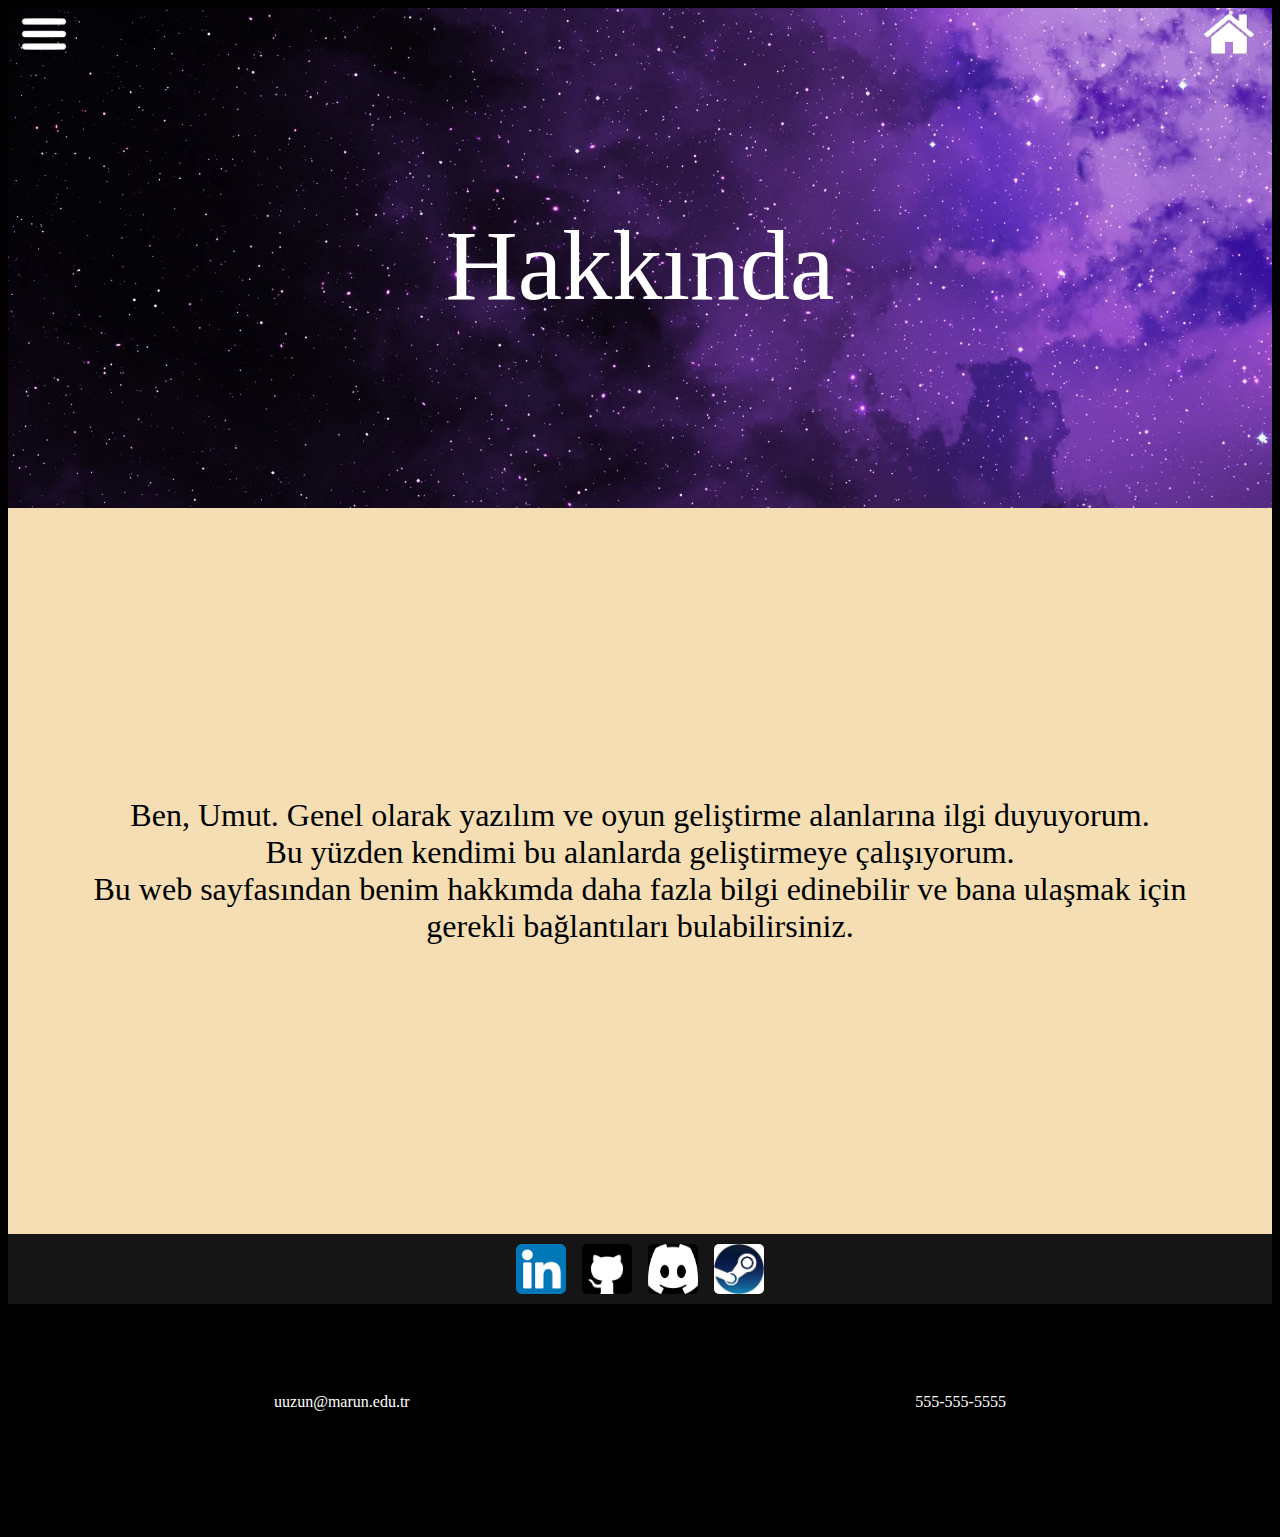
==== about.html @ 5af70024 "feat: added meta tag" ====
<html>
    <head>
        <script src="assets/scripts/script.js"></script>
        <link rel="stylesheet" href="assets/css/style.css">
        <meta name = "viewport" content="width=device-width", initial-scale="1">
    </head>
    <body>

        <header id="skills_id">
            <div id="mySidebar" class="sidebar">
                <a href="javascript:void(0)" class="closebtn" onclick="closeNav()">&times;</a>
                <a href="/about.html">Hakkında</a>
                <a href="/skills.html">Beceriler</a>
                <a href="/projects.html">Projeler</a>
              </div>
          
        <div class = "mainBar">
            <button class="openbtn" onclick="openNav()">
                <img border="0" alt="MENU" src="assets/images/menu.png" width="50" height="50">
            </button>  
            <a href="/index.html" id="home">
                <img border="0" alt="HOME" src="assets/images/home.png" width="50" height="50">
            </a>
        </div>    
            <div class="centered" style="font-size: 100px;">Hakkında</div>    
        </header>
        
        <section>
           <div class="index"> Ben, Umut. Genel olarak yazılım ve oyun geliştirme alanlarına ilgi duyuyorum. <br> Bu yüzden kendimi bu alanlarda geliştirmeye çalışıyorum.<br>
                Bu web sayfasından benim hakkımda daha fazla bilgi edinebilir ve bana ulaşmak için gerekli bağlantıları bulabilirsiniz.</div>
        </section>

        <footer>
            <div class="social">
                <a href="https://www.linkedin.com/in/umut-enes-uzun-592963269/" target="_blank">
                    <img border="0" alt="MENU" src="assets/images/linkedin.png" width="50" height="50">
                </a>

                <a href="https://github.com/TheCrks/" target="_blank">
                    <img border="0" alt="MENU" src="assets/images/github.png" width="50" height="50">
                </a>
                
                <a href="https://discord.com/users/744295801098076221" target="_blank">
                    <img border="0" alt="MENU" src="assets/images/discord.png" width="50" height="50">
                </a>

                <a href="https://steamcommunity.com/profiles/76561198869839782" target="_blank">
                    <img border="0" alt="MENU" src="assets/images/steam.jpeg" width="50" height="50">
                </a>
        </div>
        <div class="contacts">
                <span id="pad">uuzun@marun.edu.tr</span>
                <span>555-555-5555</span>
        </div>
        </footer>
    </body>

</html>
---- assets/css/style.css ----
body{
    background-color: black;
    color: white;
}
/*Update*/
header{
    position: relative;
    height: 500px;
    background-image: url(../images/background.webp);
    background-repeat: no-repeat;
    background-size: cover;
}
img {
    border-radius: 5px;
}
.centered {
    position: absolute;
    top: 40%;
    width: 100%;
    text-align: center;
  }

section{
    padding: 5%;
    display: flex;
    flex-wrap: wrap;
    flex-direction: row;
    font-size: xx-large;
    color: black;
    text-align: center;
    align-items: center;
    height: 600px;
    background-color: wheat;
}

#projects_section{
    display: flex;
    height: fit-content;
    padding-top: 5%;
    padding-bottom: 5%;
    padding-left: 5%;
    align-items: left;
    text-align: left;
}


footer{
    height: 50px;
    margin-bottom: 20%;
}

.mainBar{
    z-index: 1;
    position: fixed;
    display: flex;
    justify-content: space-between;
    align-items: center;
    right: 1vw;
    left: 1vw;
    width: 97vw;
}

.sidebar {
    z-index: 2;
    height: 100%;
    width: 0;
    position: fixed;
    top: 0;
    left: 0;
    background-color: #111;
    overflow-x: hidden;
    padding-top: 60px;
    transition: 0.5s; 
  }


  .sidebar a {
    padding: 8px 8px 8px 32px;
    text-decoration: none;
    font-size: 25px;
    color: #818181;
    display: block;
    transition: 0.3s;
  }

  .sidebar .closebtn {
    z-index: 2;
    position: absolute;
    top: 0;
    right: 25px;
    font-size: 36px;
    margin-left: 50px;
  }

  .openbtn {
    background: none;
    cursor: pointer;
    border: none;
  }

  #skillList{
    width: 0;
    height: 0;
    overflow-x: hidden;
    overflow-y: hidden;
  }

  #skillSearch{
    display: flex;
    margin-left: 45%;
    flex-direction: column;
  }

  #ti{
    font-size: medium;
  }

  #skillSearch div{
    margin-bottom: 15px;
  }

  #main {
    transition: margin-left .5s; /* If you want a transition effect */
    padding: 20px;
  }
  

  @media screen and (max-height: 450px) {
    .sidebar {padding-top: 15px;}
    .sidebar a {font-size: 18px;}
  }

.social{
    display: flex;
    padding-top: 10px;
    padding-bottom: 10px;
    align-items: center;
    background-color: rgb(21, 21, 21);
    justify-content: center;
}
.projects{
    flex-wrap: wrap;
    flex-direction: row;
    display: flex;
    margin-top: 50px;
    margin-left: 10px;
    margin-right: 70px;
    height: 300px;
    width: 500px;
    border: 3px solid chocolate;
    border-radius: 5px;
}

.projects div{
    font-size: medium;
    text-align: left;
    align-items: center;
    justify-content: center;
    display: flex;
    border: 3px solid chocolate;
    flex-grow: 1;
    border-radius: 5px;
    width: 40%;
    height: 70%;
    margin-left: 20px;
    margin-right: 20px;
    margin-top: 1%;
    margin-bottom: 5%;
}

.projects #left{
    margin-right: 0px;
    text-align: center;
    flex-grow: 0;
    width: 40%;
}

.projects .div_header{
    font-size: xx-large;
    flex-grow: 0;
    flex-shrink: 0;
    width: 454px;
    height: 10%;
    margin-bottom: 5%;
}

.projects .break{
    border: none;
    flex-basis: 100%;
    height: 0;
    margin: 0%;
  }

.space{
    width: 10%;
    display: flex;
    flex-grow: 1;
  }
.social a{
    padding-left: 8px;
    padding-right: 8px;
}
.contacts{
    display: flex;
    align-items: center;
    justify-content: center;
    padding-top: 7%;
}
a{
    text-decoration: none;
}
.contacts span#pad{
    padding-right: 40%;
}
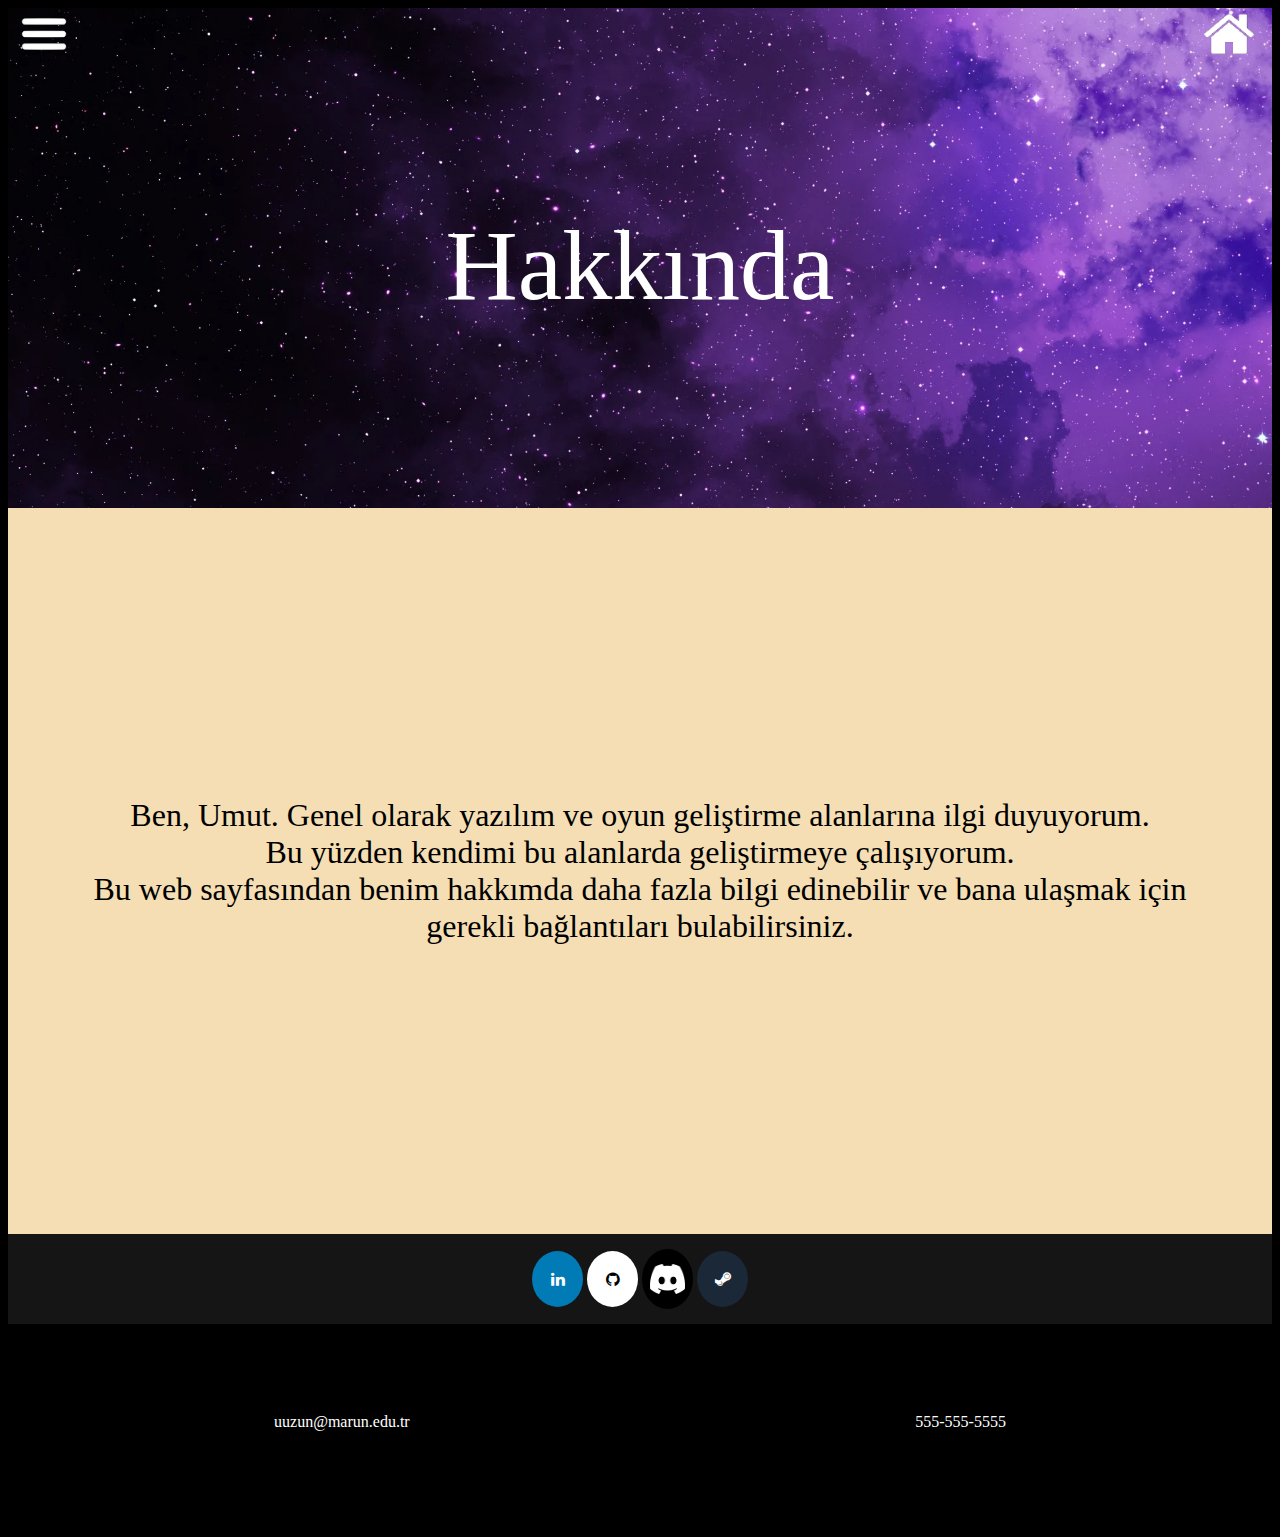
==== commit 54afd212: "feat: update social links" ====
--- a/about.html
+++ b/about.html
@@ -2,6 +2,7 @@
     <head>
         <script src="assets/scripts/script.js"></script>
         <link rel="stylesheet" href="assets/css/style.css">
+        <link rel="stylesheet" href="https://cdnjs.cloudflare.com/ajax/libs/font-awesome/4.7.0/css/font-awesome.min.css">
         <meta name = "viewport" content="width=device-width", initial-scale="1">
     </head>
     <body>
@@ -32,21 +33,15 @@
 
         <footer>
             <div class="social">
-                <a href="https://www.linkedin.com/in/umut-enes-uzun-592963269/" target="_blank">
-                    <img border="0" alt="MENU" src="assets/images/linkedin.png" width="50" height="50">
-                </a>
+                <a href="https://www.linkedin.com/in/umut-enes-uzun-592963269/" target="_blank" class="fa fa-linkedin"></a>
 
-                <a href="https://github.com/TheCrks/" target="_blank">
-                    <img border="0" alt="MENU" src="assets/images/github.png" width="50" height="50">
-                </a>
-                
-                <a href="https://discord.com/users/744295801098076221" target="_blank">
-                    <img border="0" alt="MENU" src="assets/images/discord.png" width="50" height="50">
-                </a>
+                    <a href="https://github.com/TheCrks/" target="_blank" class="fa fa-github"></a>
+                    
+                    <a href="https://discord.com/users/744295801098076221" target="_blank" class="fa fa-discord">
+                        <img border="0" alt="MENU" src="assets/images/discord.png" width="35" height="30">
+                    </a>
 
-                <a href="https://steamcommunity.com/profiles/76561198869839782" target="_blank">
-                    <img border="0" alt="MENU" src="assets/images/steam.jpeg" width="50" height="50">
-                </a>
+                    <a href="https://steamcommunity.com/profiles/76561198869839782" target="_blank" class="fa fa-steam"></a>
         </div>
         <div class="contacts">
                 <span id="pad">uuzun@marun.edu.tr</span>
--- a/assets/css/style.css
+++ b/assets/css/style.css
@@ -138,6 +138,42 @@
     background-color: rgb(21, 21, 21);
     justify-content: center;
 }
+.fa {
+  padding: 20px;
+  font-size: 50px;
+  width: 35px;
+  text-align: center;
+  text-decoration: none;
+  margin: 5px 2px;
+  border-radius: 50%;
+}
+
+.fa-linkedin {
+  background: #007bb5;
+  color: white;
+}
+
+.fa-github {
+  background: white;
+  color: black;
+}
+
+.fa-steam {
+  background: #1b2838;
+  color: white;
+}
+
+.fa-discord {
+  padding-top: 15px;
+  padding-bottom: 15px;
+  background: #000000;
+  color: white;
+}
+
+.fa:hover {
+  opacity: 0.5;
+}
+
 .projects{
     flex-wrap: wrap;
     flex-direction: row;
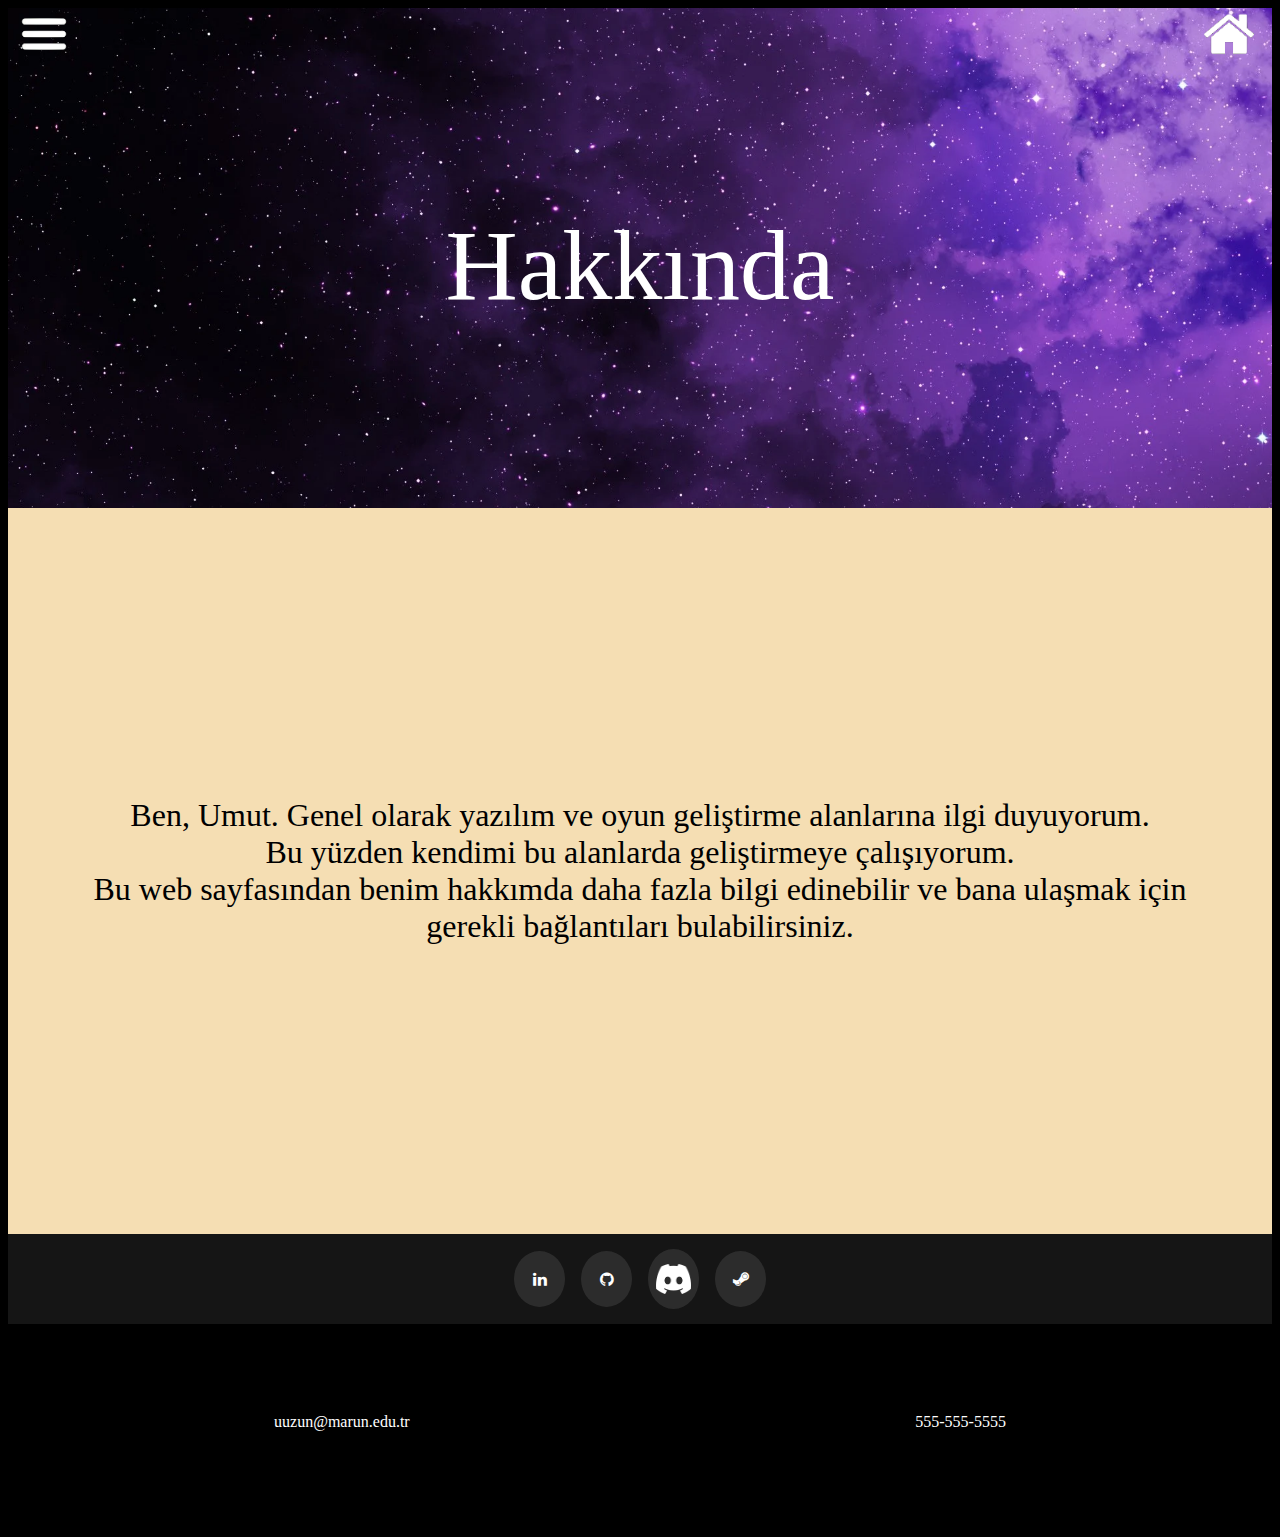
==== commit fcf6ed91: "feat: added icon effects" ====
--- a/about.html
+++ b/about.html
@@ -32,16 +32,16 @@
         </section>
 
         <footer>
-            <div class="social">
+            <div class="social hi-icon-wrap hi-icon-effect-1 hi-icon-effect-1a">
                 <a href="https://www.linkedin.com/in/umut-enes-uzun-592963269/" target="_blank" class="fa fa-linkedin"></a>
 
-                    <a href="https://github.com/TheCrks/" target="_blank" class="fa fa-github"></a>
-                    
-                    <a href="https://discord.com/users/744295801098076221" target="_blank" class="fa fa-discord">
-                        <img border="0" alt="MENU" src="assets/images/discord.png" width="35" height="30">
-                    </a>
+                <a href="https://github.com/TheCrks/" target="_blank" class="fa fa-github"></a>
+                
+                <a href="https://discord.com/users/744295801098076221" target="_blank" class="fa fa-discord">
+                    <img border="0" alt="MENU" src="assets/images/discord.png" width="35" height="30">
+                </a>
 
-                    <a href="https://steamcommunity.com/profiles/76561198869839782" target="_blank" class="fa fa-steam"></a>
+                <a href="https://steamcommunity.com/profiles/76561198869839782" target="_blank" class="fa fa-steam"></a>
         </div>
         <div class="contacts">
                 <span id="pad">uuzun@marun.edu.tr</span>
--- a/assets/css/style.css
+++ b/assets/css/style.css
@@ -138,7 +138,18 @@
     background-color: rgb(21, 21, 21);
     justify-content: center;
 }
+
+.social a{
+  margin-right: 8px;
+  margin-left: 8px;
+  padding-left: 8px;
+  padding-right: 8px;
+}
+
 .fa {
+  position: relative;
+	z-index: 1;
+	color: #fff;
   padding: 20px;
   font-size: 50px;
   width: 35px;
@@ -148,7 +159,70 @@
   border-radius: 50%;
 }
 
-.fa-linkedin {
+.fa:after {
+	pointer-events: none;
+	position: absolute;
+	width: 100%;
+	height: 100%;
+	border-radius: 50%;
+	content: '';
+	-webkit-box-sizing: content-box; 
+	-moz-box-sizing: content-box; 
+	box-sizing: content-box;
+}
+
+.fa:before {
+	speak: none;
+	font-style: normal;
+	font-weight: normal;
+	font-variant: normal;
+	text-transform: none;
+	display: block;
+	-webkit-font-smoothing: antialiased;
+}
+
+/* Effect 1 */
+.hi-icon-effect-1 .fa {
+	background: rgba(255,255,255,0.1);
+	-webkit-transition: background 0.2s, color 0.2s;
+	-moz-transition: background 0.2s, color 0.2s;
+	transition: background 0.2s, color 0.2s;
+}
+
+.hi-icon-effect-1 .fa:after {
+	top: -7px;
+	left: -7px;
+	padding: 7px;
+	box-shadow: 0 0 0 4px #fff;
+	-webkit-transition: -webkit-transform 0.2s, opacity 0.2s;
+	-webkit-transform: scale(.8);
+	-moz-transition: -moz-transform 0.2s, opacity 0.2s;
+	-moz-transform: scale(.8);
+	-ms-transform: scale(.8);
+	transition: transform 0.2s, opacity 0.2s;
+	transform: scale(.8);
+	opacity: 0;
+}
+
+/* Effect 1a */
+.hi-icon-effect-1a .fa:hover {
+	background: rgba(255,255,255,1);
+	color: #979797;
+}
+
+.hi-icon-effect-1a .fa:hover:after {
+	-webkit-transform: scale(1);
+	-moz-transform: scale(1);
+	-ms-transform: scale(1);
+	transform: scale(1);
+	opacity: 1;
+}
+.fa-discord {
+  padding-top: 15px;
+  padding-bottom: 15px;
+}
+command{
+/*.fa-linkedin {
   background: #007bb5;
   color: white;
 }
@@ -170,9 +244,9 @@
   color: white;
 }
 
-.fa:hover {
+ .fa:hover {
   opacity: 0.5;
-}
+} */}
 
 .projects{
     flex-wrap: wrap;
@@ -232,10 +306,7 @@
     display: flex;
     flex-grow: 1;
   }
-.social a{
-    padding-left: 8px;
-    padding-right: 8px;
-}
+
 .contacts{
     display: flex;
     align-items: center;
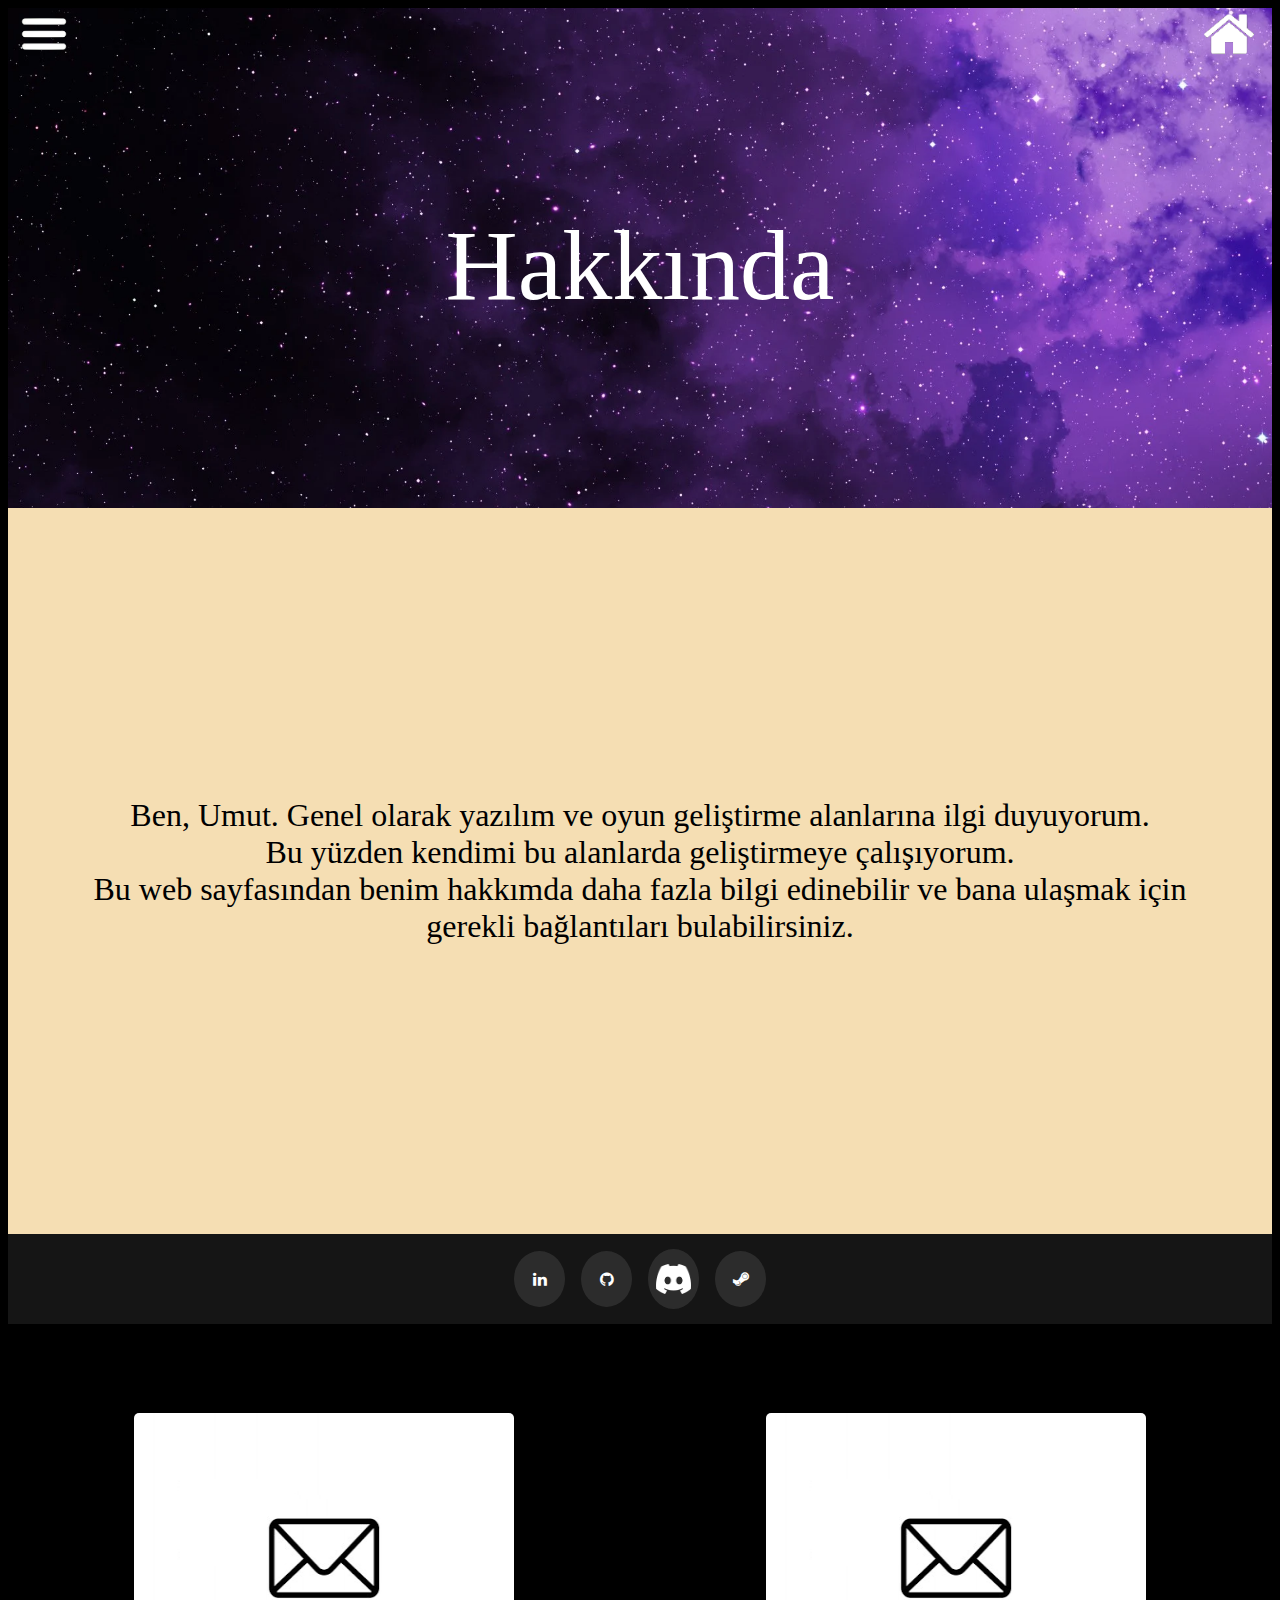
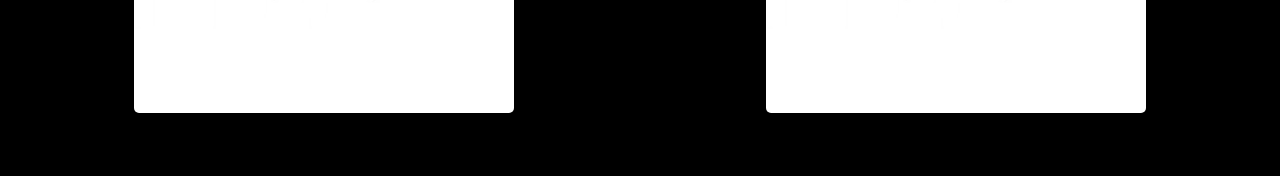
==== commit e5c313a8: "feat: added caption hover for contacts" ====
--- a/about.html
+++ b/about.html
@@ -1,6 +1,7 @@
 <html>
     <head>
         <script src="assets/scripts/script.js"></script>
+        <script src="assets/scripts/deneme.js"></script>
         <link rel="stylesheet" href="assets/css/style.css">
         <link rel="stylesheet" href="https://cdnjs.cloudflare.com/ajax/libs/font-awesome/4.7.0/css/font-awesome.min.css">
         <meta name = "viewport" content="width=device-width", initial-scale="1">
@@ -44,8 +45,24 @@
                 <a href="https://steamcommunity.com/profiles/76561198869839782" target="_blank" class="fa fa-steam"></a>
         </div>
         <div class="contacts">
-                <span id="pad">uuzun@marun.edu.tr</span>
-                <span>555-555-5555</span>
+            <span class="pad cs-style-4">
+                <figure>
+                    <div><img src="assets/images/mail.png" alt="mail" width="400" height="300"></div>
+                    <figcaption>
+                        <h3>Öğrenci Mail</h3>
+                        <span>uuzun@marun.edu.tr</span>
+                    </figcaption>
+                </figure>
+        </span>
+        <span class="pad cs-style-4">
+            <figure>
+                <div><img src="assets/images/mail.png" alt="mail" width="400" height="300"></div>
+                <figcaption>
+                    <h3>Kişisel Mail</h3>
+                    <span>anadoluyuz_46@hotmail.com</span>
+                </figcaption>
+            </figure>
+    </span>
         </div>
         </footer>
     </body>
--- a/assets/css/style.css
+++ b/assets/css/style.css
@@ -120,7 +120,7 @@
   }
 
   #main {
-    transition: margin-left .5s; /* If you want a transition effect */
+    transition: margin-left .5s;
     padding: 20px;
   }
   
@@ -248,6 +248,95 @@
   opacity: 0.5;
 } */}
 
+.pad figure {
+	margin: 0;
+	position: relative;
+}
+
+.pad figure img {
+	max-width: 100%;
+	display: block;
+	position: relative;
+}
+
+.pad figcaption {
+	position: absolute;
+	top: 0;
+	left: 0;
+	padding-right: 10px;
+  padding-left: 10px;
+	background: #2c3f52;
+	color: #ed4e6e;
+}
+
+.pad figcaption h3 {
+	margin-bottom: 5px;
+	padding: 0;
+	color: #fff;
+}
+
+
+.cs-style-4 figure {
+	-webkit-transform-style: preserve-3d;
+	-moz-transform-style: preserve-3d;
+	transform-style: preserve-3d;
+}
+
+.cs-style-4 figure > div {
+	overflow: hidden;
+}
+
+.cs-style-4 figure img {
+	-webkit-transition: -webkit-transform 0.4s;
+	-moz-transition: -moz-transform 0.4s;
+	transition: transform 0.4s;
+}
+
+.no-touch .cs-style-4 figure:hover img,
+.cs-style-4 figure.cs-hover img {
+	-webkit-transform: translateX(25%);
+	-moz-transform: translateX(25%);
+	-ms-transform: translateX(25%);
+	transform: translateX(25%);
+}
+
+.cs-style-4 figcaption {
+	height: 100%;
+	width: 50%;
+	opacity: 0;
+	-webkit-backface-visibility: hidden;
+	-moz-backface-visibility: hidden;
+	backface-visibility: hidden;
+	-webkit-transform-origin: 0 0;
+	-moz-transform-origin: 0 0;
+	transform-origin: 0 0;
+	-webkit-transform: rotateY(-90deg);
+	-moz-transform: rotateY(-90deg);
+	transform: rotateY(-90deg);
+	-webkit-transition: -webkit-transform 0.4s, opacity 0.1s 0.3s;
+	-moz-transition: -moz-transform 0.4s, opacity 0.1s 0.3s;
+	transition: transform 0.4s, opacity 0.1s 0.3s;
+}
+
+.no-touch .cs-style-4 figure:hover figcaption,
+.cs-style-4 figure.cs-hover figcaption {
+	opacity: 1;
+	-webkit-transform: rotateY(0deg);
+	-moz-transform: rotateY(0deg);
+	transform: rotateY(0deg);
+	-webkit-transition: -webkit-transform 0.4s, opacity 0.1s;
+	-moz-transition: -moz-transform 0.4s, opacity 0.1s;
+	transition: transform 0.4s, opacity 0.1s;
+}
+
+.cs-style-4 figcaption a {
+	position: absolute;
+	bottom: 20px;
+	right: 20px;
+}
+
+
+
 .projects{
     flex-wrap: wrap;
     flex-direction: row;
@@ -316,7 +405,9 @@
 a{
     text-decoration: none;
 }
-.contacts span#pad{
-    padding-right: 40%;
-}
-
+.contacts span.pad{
+    padding-right: 10%;
+    padding-left: 10%;
+    padding-bottom: 5%;
+}
+
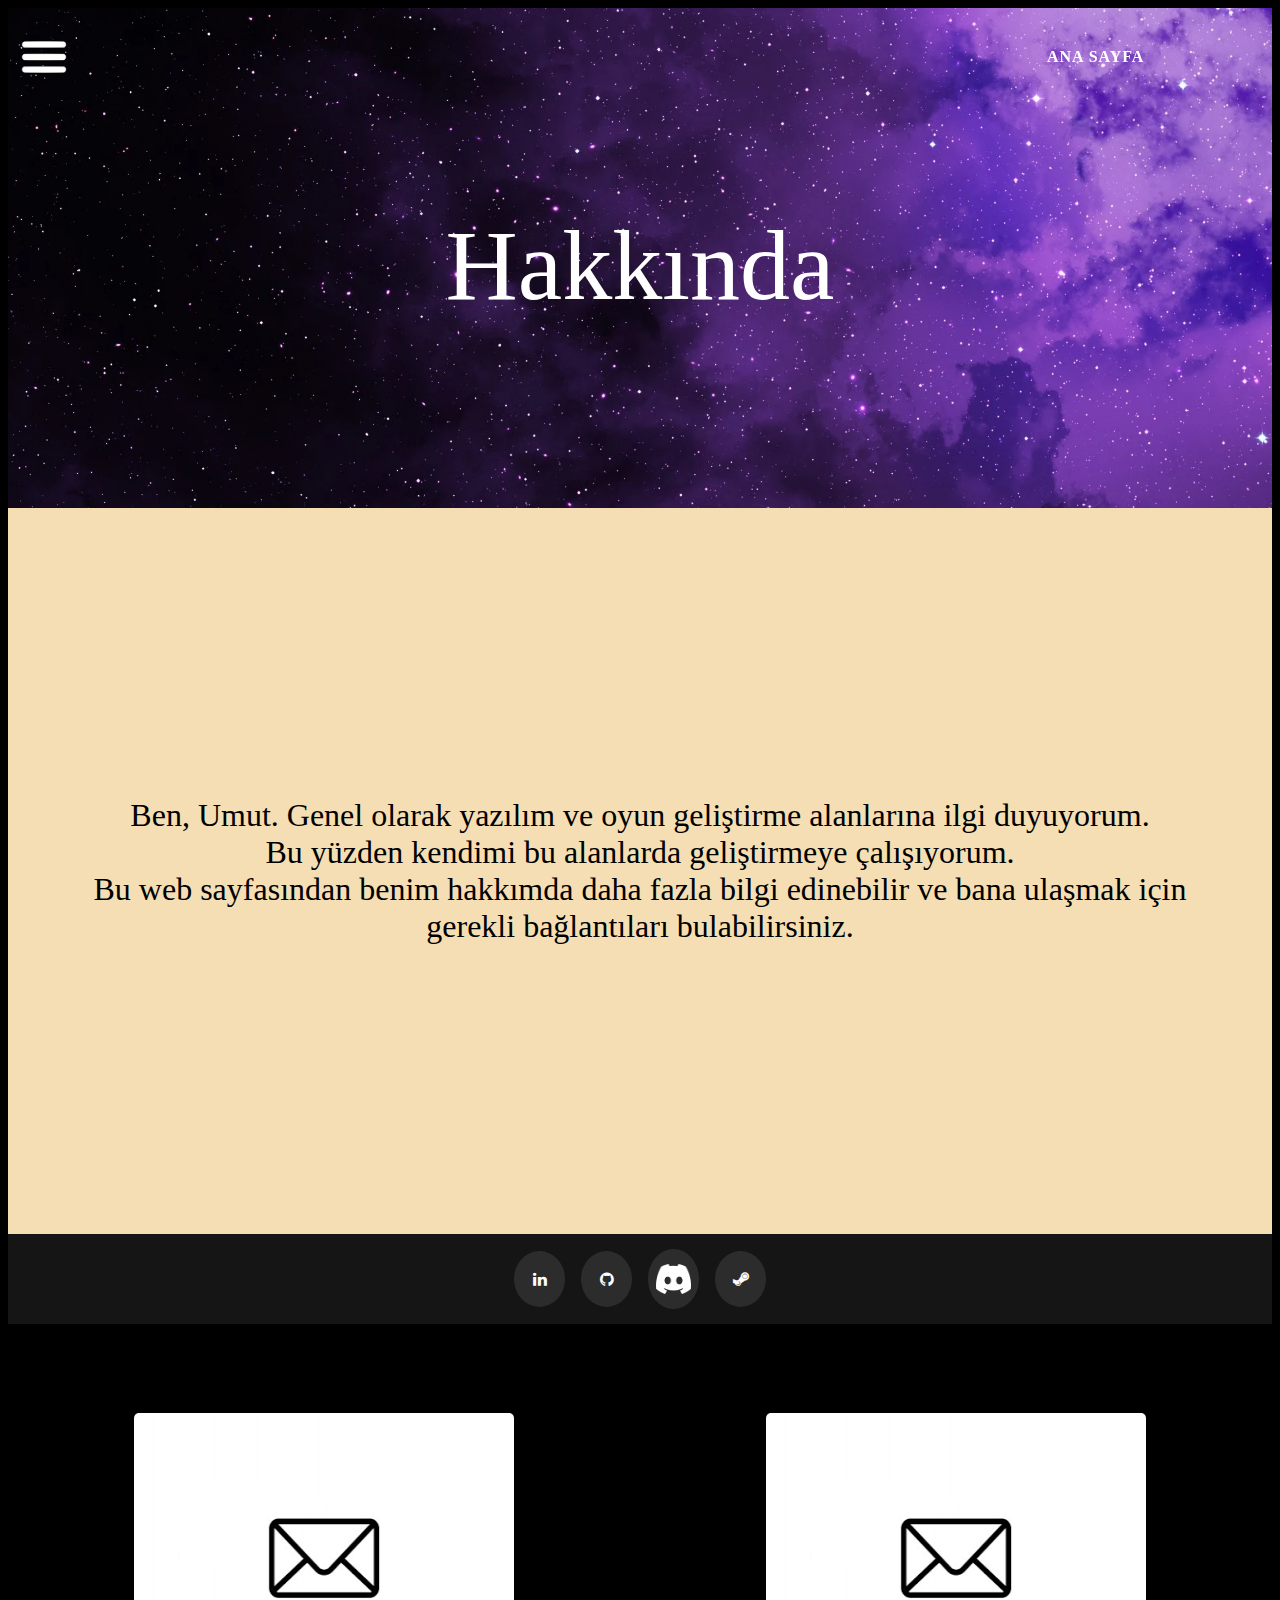
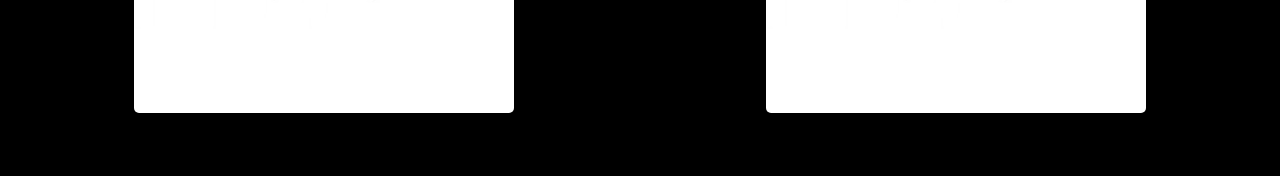
==== commit 368af894: "feat : button animation" ====
--- a/about.html
+++ b/about.html
@@ -21,7 +21,8 @@
                 <img border="0" alt="MENU" src="assets/images/menu.png" width="50" height="50">
             </button>  
             <a href="/index.html" id="home">
-                <img border="0" alt="HOME" src="assets/images/home.png" width="50" height="50">
+                <button class="btn btn-1 btn-1e">Ana Sayfa</button>
+                       <!-- <img border="0" alt="HOME" src="assets/images/home.png" width="50" height="50"> -->
             </a>
         </div>    
             <div class="centered" style="font-size: 100px;">Hakkında</div>    
--- a/assets/css/style.css
+++ b/assets/css/style.css
@@ -411,3 +411,70 @@
     padding-bottom: 5%;
 }
 
+
+.btn {
+	border: none;
+	font-family: inherit;
+	font-size: inherit;
+	color: inherit;
+	background: none;
+	cursor: pointer;
+	padding: 25px 80px;
+	display: inline-block;
+	margin: 15px 30px;
+	text-transform: uppercase;
+	letter-spacing: 1px;
+	font-weight: 700;
+	outline: none;
+	position: relative;
+	-webkit-transition: all 0.3s;
+	-moz-transition: all 0.3s;
+	transition: all 0.3s;
+}
+
+.btn-1e{
+  color: #ffffff;
+}
+
+.btn:after {
+	content: '';
+	position: absolute;
+	z-index: -1;
+	-webkit-transition: all 0.3s;
+	-moz-transition: all 0.3s;
+	transition: all 0.3s;
+}
+
+.btn-1e {
+	overflow: hidden;
+}
+
+.btn-1e:after {
+	width: 100%;
+	height: 0;
+	top: 50%;
+	left: 50%;
+	background: #000000;
+	opacity: 0;
+	-webkit-transform: translateX(-50%) translateY(-50%) rotate(45deg);
+	-moz-transform: translateX(-50%) translateY(-50%) rotate(45deg);
+	-ms-transform: translateX(-50%) translateY(-50%) rotate(45deg);
+	transform: translateX(-50%) translateY(-50%) rotate(45deg);
+}
+
+.btn-1e:hover,
+.btn-1e:active {
+	color: #ffffff;
+}
+
+.btn-1e:hover:after {
+	height: 260%;
+	opacity: 1;
+}
+
+.btn-1e:active:after {
+	height: 400%;
+	opacity: 1;
+}
+
+
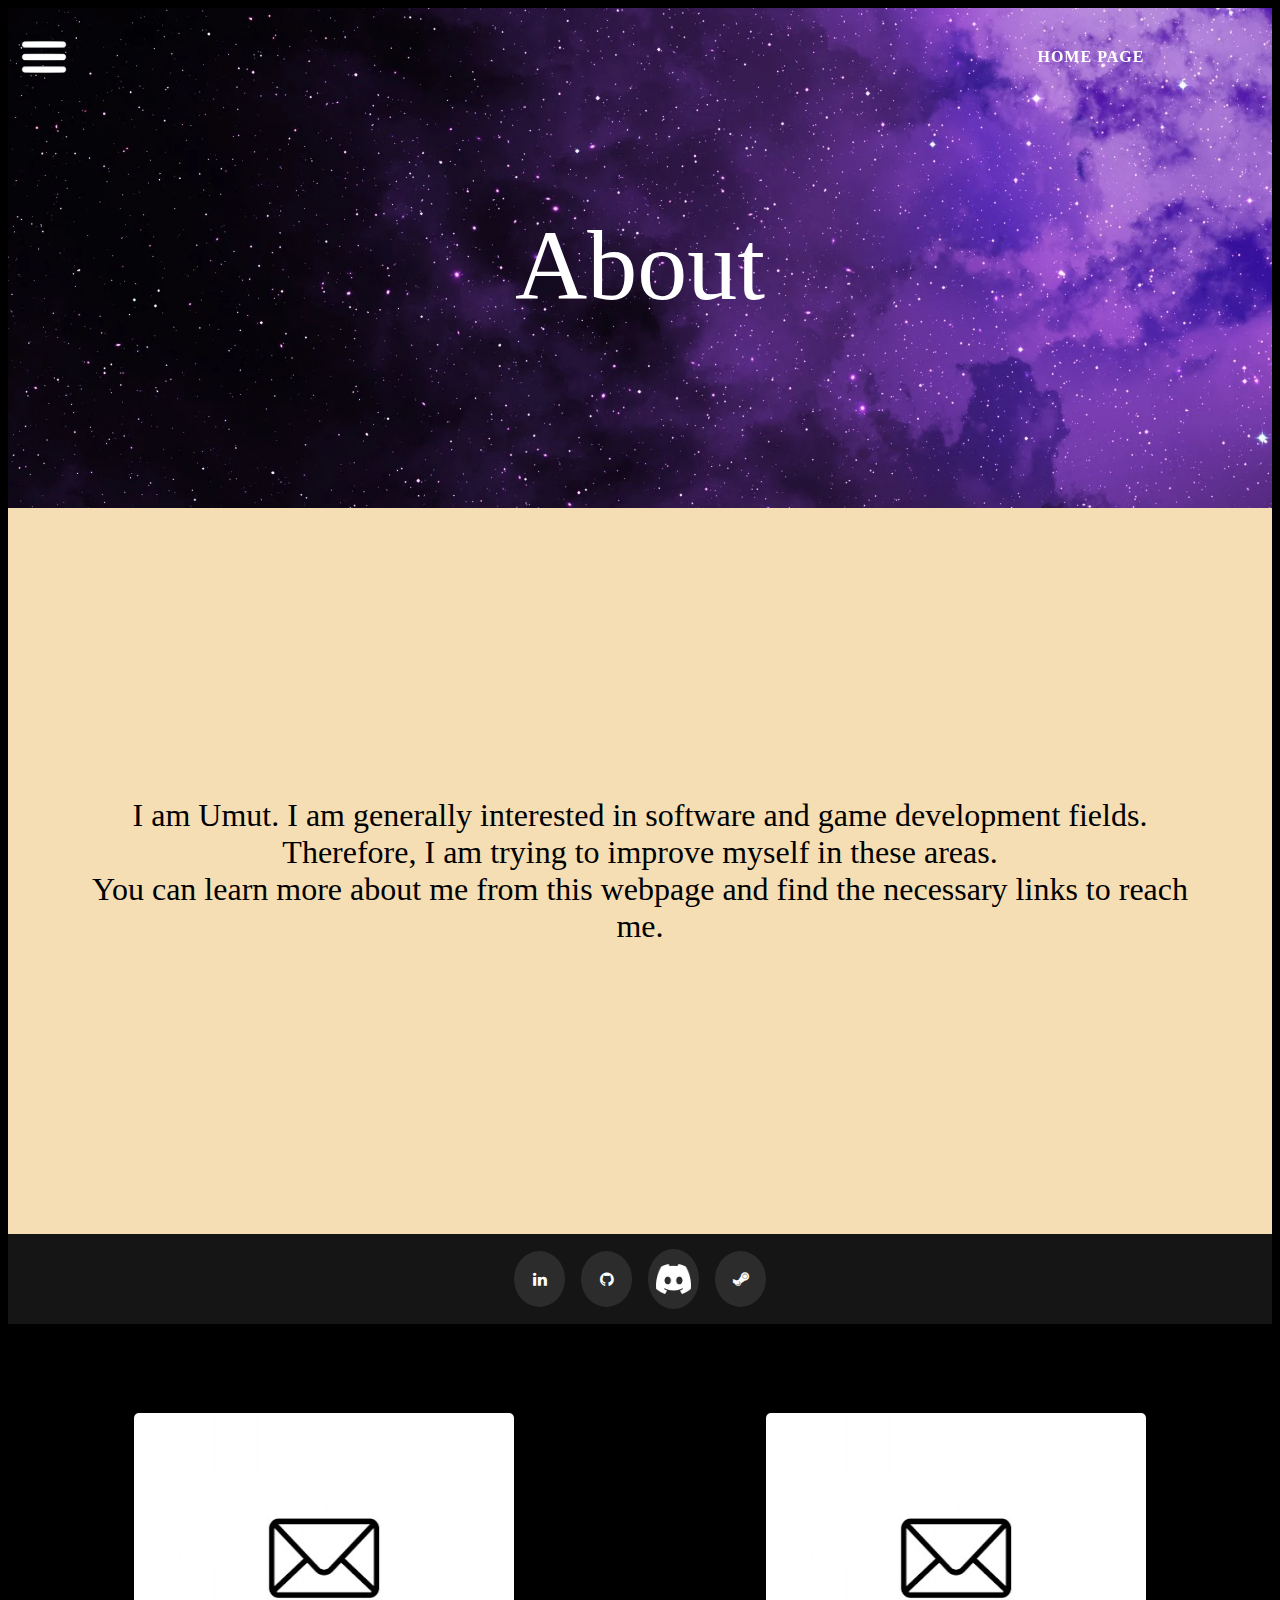
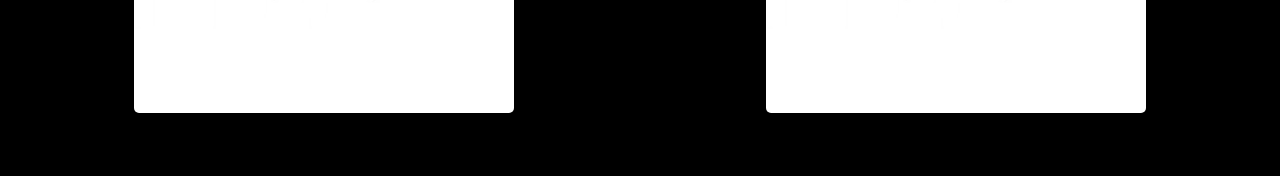
==== commit d72010ea: "feat: translate to english" ====
--- a/about.html
+++ b/about.html
@@ -11,9 +11,10 @@
         <header id="skills_id">
             <div id="mySidebar" class="sidebar">
                 <a href="javascript:void(0)" class="closebtn" onclick="closeNav()">&times;</a>
-                <a href="/about.html">Hakkında</a>
-                <a href="/skills.html">Beceriler</a>
-                <a href="/projects.html">Projeler</a>
+                <a href="/about.html">About</a>
+                <a href="/skills.html">Skills</a>
+                <a href="/projects.html">Projects</a>
+                <!-- <a href="/game.html">Oyun</a> -->
               </div>
           
         <div class = "mainBar">
@@ -21,16 +22,16 @@
                 <img border="0" alt="MENU" src="assets/images/menu.png" width="50" height="50">
             </button>  
             <a href="/index.html" id="home">
-                <button class="btn btn-1 btn-1e">Ana Sayfa</button>
+                <button class="btn btn-1 btn-1e">Home Page</button>
                        <!-- <img border="0" alt="HOME" src="assets/images/home.png" width="50" height="50"> -->
             </a>
         </div>    
-            <div class="centered" style="font-size: 100px;">Hakkında</div>    
+            <div class="centered" style="font-size: 100px;">About</div>    
         </header>
         
         <section>
-           <div class="index"> Ben, Umut. Genel olarak yazılım ve oyun geliştirme alanlarına ilgi duyuyorum. <br> Bu yüzden kendimi bu alanlarda geliştirmeye çalışıyorum.<br>
-                Bu web sayfasından benim hakkımda daha fazla bilgi edinebilir ve bana ulaşmak için gerekli bağlantıları bulabilirsiniz.</div>
+           <div class="index">I am Umut. I am generally interested in software and game development fields. <br> Therefore, I am trying to improve myself in these areas.<br>
+            You can learn more about me from this webpage and find the necessary links to reach me.</div>
         </section>
 
         <footer>
@@ -50,7 +51,7 @@
                 <figure>
                     <div><img src="assets/images/mail.png" alt="mail" width="400" height="300"></div>
                     <figcaption>
-                        <h3>Öğrenci Mail</h3>
+                        <h3>Student Mail</h3>
                         <span>uuzun@marun.edu.tr</span>
                     </figcaption>
                 </figure>
@@ -59,7 +60,7 @@
             <figure>
                 <div><img src="assets/images/mail.png" alt="mail" width="400" height="300"></div>
                 <figcaption>
-                    <h3>Kişisel Mail</h3>
+                    <h3>Personal Mail</h3>
                     <span>anadoluyuz_46@hotmail.com</span>
                 </figcaption>
             </figure>
--- a/assets/css/style.css
+++ b/assets/css/style.css
@@ -30,7 +30,7 @@
     text-align: center;
     align-items: center;
     height: 600px;
-    background-color: wheat;
+    background-color: rgb(245, 222, 179);
 }
 
 #projects_section{
@@ -478,3 +478,21 @@
 }
 
 
+
+#fruit{
+  position: fixed;
+  left: 35%;
+  top: 10%;
+}
+
+#fruit img{
+ position: fixed;
+}
+
+
+
+#basket{
+  position: fixed;
+  top: 550px;
+  left: 5%;
+}